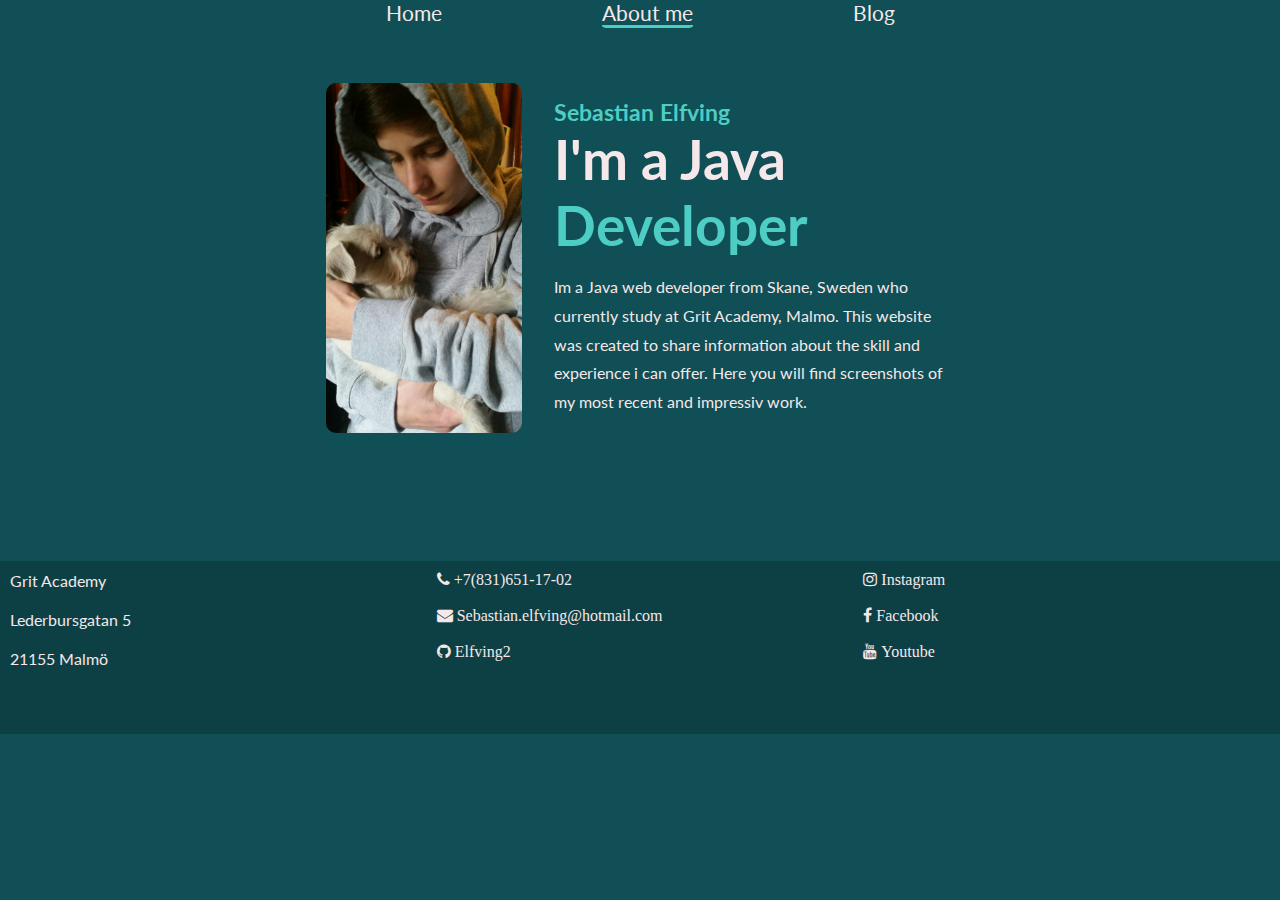
==== html/about-me.html @ db5f6430 "Add files via upload" ====
<!DOCTYPE html>
<html lang="en">
<head>
  <meta charset="UTF-8">
  <meta http-equiv="X-UA-Compatible" content="IE=edge">
  <meta name="viewport" content="width=device-width, initial-scale=1.0">
  <link rel="preconnect" href="https://fonts.googleapis.com">
  <link rel="preconnect" href="https://fonts.gstatic.com" crossorigin>
  <link href="https://fonts.googleapis.com/css2?family=Lato:ital,wght@0,900;1,900&display=swap" rel="stylesheet">
  <link rel="stylesheet" href="https://cdnjs.cloudflare.com/ajax/libs/font-awesome/4.7.0/css/font-awesome.min.css">
  <link rel="stylesheet" href="../css/style.css">
  <title>About me</title>            
</head>
<body>
  <header>
    <ul class="navbar-ul-list">
      <li class="nav-list"><a href="../index.html">Home</a></li>
      <li class="nav-list"><a aria-current="page" href="#">About me</a></li>
      <li class="nav-list"><a href="#">Blog</a></li>
    </ul>
  </header>

  <main class="main-content">
    <div class="img-container">
      <img src="../img/sebbe.jpg" alt="img of me">
    </div>
    
    <div class="content-information">
      <h3>Sebastian Elfving</h3>
      <h1 class="profession-1">I'm a Java</h1> <h1 class="profession-2">Developer</h1>
      <p>
        Im a Java web developer from Skane, Sweden who currently study at
        Grit Academy, Malmo. This website was created to share information about
        the skill and experience i can offer. Here you will find screenshots
        of my most recent and impressiv work.
      </p>
    </div>
  </main>

  <footer class="footer">
    <div class="grid-item">
      <p class="school">Grit Academy</p> 
      <p class="school">Lederbursgatan 5</p>
      <p class="school">21155 Malmö</p>   
    </div>
    <div class="grid-item">
      <div class="contact">
        <p class="fa fa-phone"> +7(831)651-17-02 </p>
        <p class="fa fa-envelope"> Sebastian.elfving@hotmail.com</p>
        <p class="fa fa-github"> Elfving2</p>
      </div>
    </div>
    <div class="grid-item">
      <div class="icons">
        <a href="https://www.instagram.com/ssebastianelfvingg/" target="_blank" class="fa fa-instagram"> Instagram</a>
        <a href="https://www.facebook.com/sebastian.elfving.3" target="_blank" class="fa fa-facebook"> Facebook</a>
        <a href="https://www.youtube.com/channel/UCpwoGHvBf0a43osnR3Yd6tg/videos" target="_blank" class="fa fa-youtube"> Youtube</a>
      </div>
    </div>
  </footer>
</body>
</html>
---- css/style.css ----
:root {
  --bg-footer-color: #0d4045;
  --white-text-color: #F6E8EA;
  --green-text-color: #4ECDC4;
  --body-bg-color: #104F55;
}

*{
  padding:0;
  margin:0;
  box-sizing: border-box;
  font-family: 'Lato', sans-serif;
}

body{
  background-color: var(--body-bg-color);
  height:100vh;
  display:flex; 
  flex-direction:column; 
}
/* navbar */
.navbar-ul-list{
  list-style-type: none;
  display:flex;
  justify-content: center;
  margin-bottom:10px;
}

.nav-list > a{
  text-decoration: none;
  font-size:21px;
  color: var(--white-text-color);
  margin: 0 5rem;
}

a[aria-current='page']{
  border-bottom:3px solid var(--green-text-color);
  border-radius: 7%;
}

/*main content*/
.main-content{
  display:flex;
  flex-direction: row;
  justify-content: center;
  width:900x;
  margin-bottom:3.2rem;
  margin-top:3rem;
}

.img-container{
  height:350px;
}

.img-container > img{
 width:100%;
 height:100%;
 object-fit:scale-down;
 border-radius: 10px;
}

.content-information{
  display:flex;
  flex-direction: column;
  margin-left:2rem;
}

.content-information > h3{
  color: var(--green-text-color);
  margin-top:15px;
  font-size:23px;
}

.profession-1{
  color:var(--white-text-color);
  font-size:55px;
}
.profession-2{
  color: var(--green-text-color);
  font-size:55px;
}

.content-information > p {
  margin-top:15px;
  color: var(--white-text-color);
  width:25rem;
  line-height:1.8rem;
}
/* --------------------------------- */
.footer{
  display:grid;
  grid-template-columns: repeat(3, 1fr);
  margin-top:6%;
}

.grid-item {
  background-color:var(--bg-footer-color);
  height:10.8rem;
}

.school{
  color: var(--white-text-color);
  padding:10px;
}

.contact{
  display:flex;
  flex-direction:column;
}

.fa{
  margin:10px;
  color:  var(--white-text-color);
  text-decoration: none;
}

.icons{
  display:flex;
  flex-direction: column;
}

.main-projects {
  width:50rem;
  height: auto;
  margin: auto;
}

.view-projects{
  display:grid;
  grid-template-columns: repeat(3, 260px);
  row-gap:10px;
  column-gap: 10px;
}

.project {
  height: 200px;
  background-color:#3D8F87;
  display:flex;
  flex-direction: column;
}

.project > a {
  text-decoration: none;
}

a > img {
  width:100%;
  height:160px;
  object-fit: cover;
}

.check-it-out {
  margin-top:2%;
  text-align:center;
}

.check-it-out > h3 {
  color: var(--white-text-color);
}

.projekt {
  /* background-color:red; */
  display:grid;
  grid-template-columns: repeat(6, 1fr);
  grid-auto-rows: 100px;

  gap:10px;
  width:70%;
  margin: 0 15%;
  margin-top:50px;
}

.grid-item-0 {
  grid-column: span 6;
  grid-row: span 3;

}

.grid-project-information {
  display:flex;
  flex-direction: column;
  width:70%;
  margin-left:16%;
}

.grid-project-information > h1 {
  color: var(--green-text-color);
  align-self:center;
}

.grid-project-information  > p {
  color: var(--white-text-color);
  margin-top:10px;
}
.grid-item-1 {
  grid-column: span 6;
  grid-row: span 3;
  object-fit: cover;
}

.grid-item-1 > img {
  width:100%;
  height:100%;
  object-fit:cover;
}
.grid-item-2 {
  /* background-color:green; */
  grid-column: span 2;
  grid-row: span 3;
}

.grid-item-2 > img {
  width:100%;
  height:100%;
  object-fit:cover
}
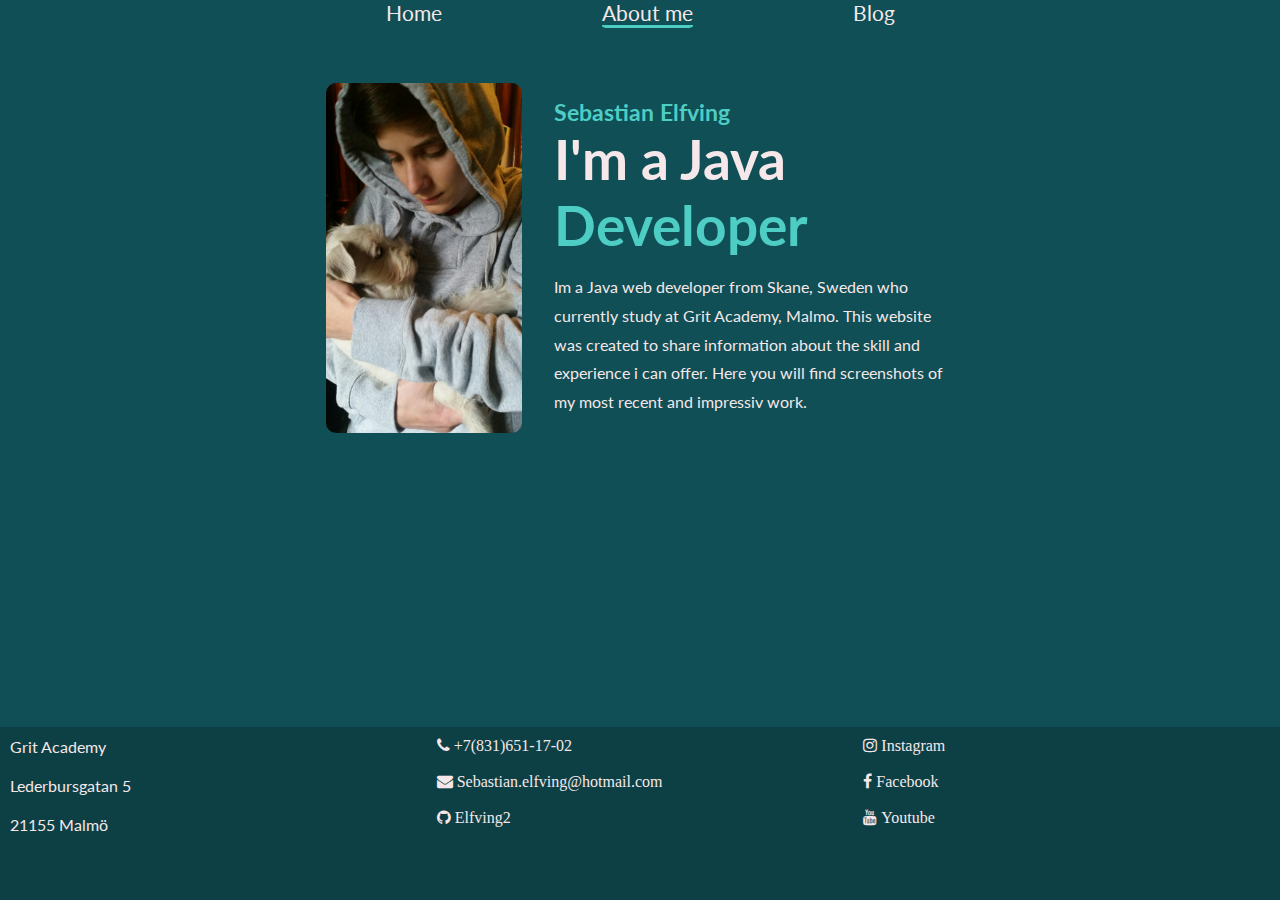
==== commit 7374ccbe: "Add files via upload" ====
--- a/html/about-me.html
+++ b/html/about-me.html
@@ -22,7 +22,7 @@
 
   <main class="main-content">
     <div class="img-container">
-      <img src="../img/sebbe.jpg" alt="img of me">
+      <img src="../img/profile-picture.jpg" alt="img of me">
     </div>
     
     <div class="content-information">
--- a/css/style.css
+++ b/css/style.css
@@ -90,7 +90,7 @@
 .footer{
   display:grid;
   grid-template-columns: repeat(3, 1fr);
-  margin-top:6%;
+  margin-top:auto;
 }
 
 .grid-item {
